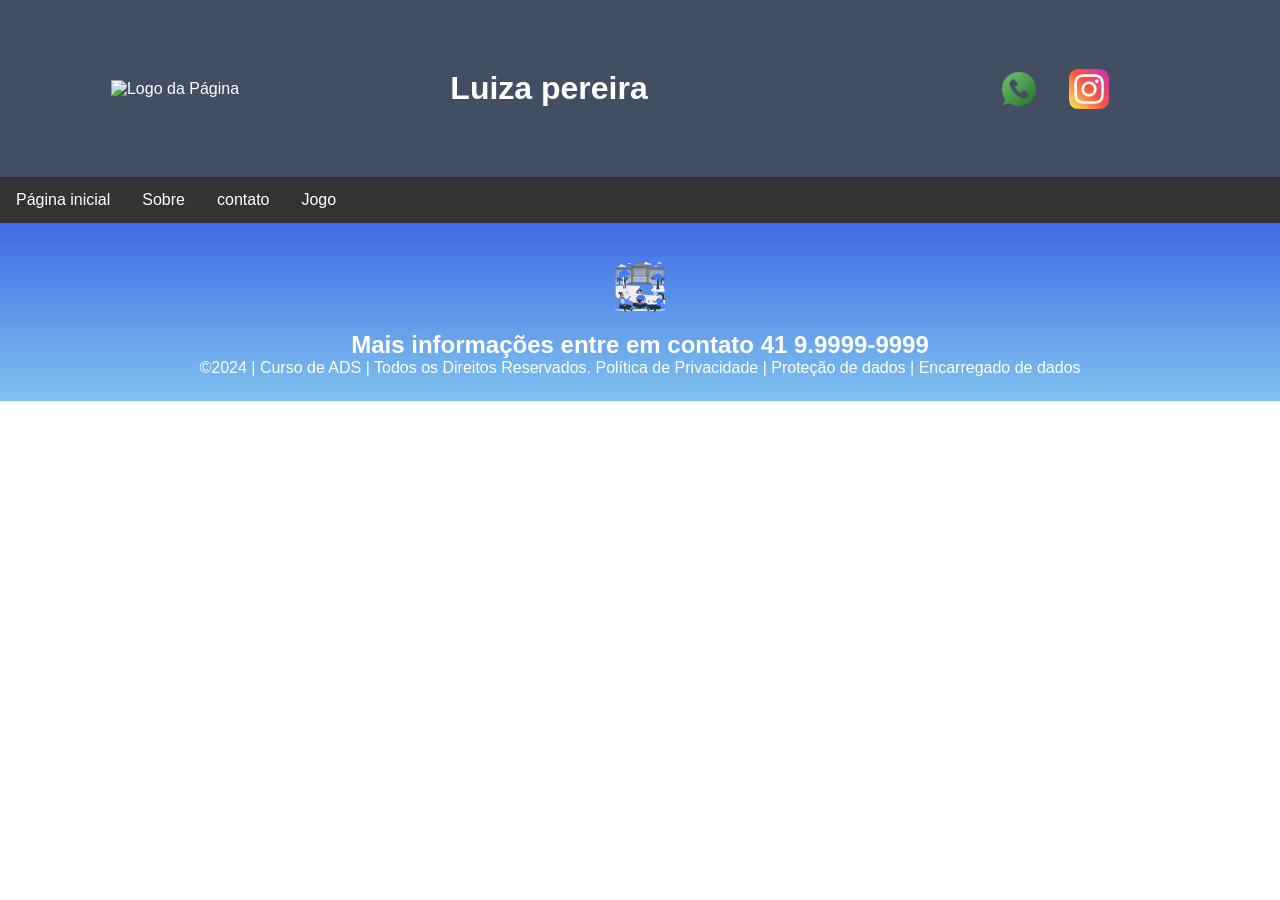
==== jogo.html @ f3a79546 "15" ====
<!DOCTYPE html>
<html lang="pt-br">
<head>
<meta charset="UTF-8">
<meta name="viewport" content="width=device-width, initial-scale=1.0">
<title>Home | Luiza pereira</title>
<link rel="stylesheet" href="style.css">
</head>
<body>
<!--header é a parte do cabeçalho do site, é o topo da página-->
<header class="cabecalho-itens">
<img class="cabecalho_imagem" src="logo_Luiza.png" alt="Logo da
Página">
<h1 class="titulo_site">Luiza pereira</h1>
<div class="sociais">
<img class="sociais" src="whatsapp.png" alt="Logo do Whats da
Escola">

<img class="sociais" src="instagram.png" alt="instagram da
Escola">
</div>
</header>

<!--menu-->
<ul>
  <li><a href="index.html">Página inicial</a></li>
  <li><a href="sobre.html">Sobre</a></li>
  <li><a href="contato.html">contato</a></li>
  <li><a href="jogo.html">Jogo</a></li>
</ul>

<!--conteudo-->








<!--Seção rodapé é a parte final da paragrafo 3 da página-->
<footer class="escola">
<img class="logo_rodape" src="logo_nossa_escola.png" alt="Logo da Escola">
<h2 class="escola-título">Mais informações entre em contato<a class="link"

href="https://wa.me/5541999999999"> 41 9.9999-9999 </a></h2>
<p></p>
<p>©2024 | Curso de ADS | Todos os Direitos Reservados.
Política de Privacidade | Proteção de dados | Encarregado de dados</p>
<p> </p>
</footer>
</body>
</html>
---- style.css ----
*{
margin: 0;
padding: 0;
box-sizing: border-box;
}
body{
font-family: "Poppins", sans-serif;
}
header{
background-color: #424e61;
color: white;
width: 100%;
padding: 20px;
}
.cabecalho-itens{
max-width: 1980px;
margin: 0 auto;
display: flex;
align-items: center;
justify-content: center;
}
.cabecalho-imagem{
width: 10%;
display: flex;
justify-content: flex-start;
align-items: center;
}
.titulo_site{
padding: 50px;
text-align: center;
width: 50%;
font: 30px;
}
.sociais{
display: flex;
justify-content: flex-end;
width: 25%;
padding-right: 30px;
}
.banner1{
display: flex;
justify-content: center;
}
.estudante_titulo{
padding: 50px;
text-align: center;

}
.estudante-nome{
text-align: center;
}
.estudante-imagem{
width: 120px;
}
.estudante-icone{
width: 38px;
padding: 4px 8px;
}
.estudante{
background-image: background-color(#ee7e16);
padding: 24px 0;
}

.estudante.div{
text-align: center;
padding: 24px 0;
}
.estudantes_todos{
display: flex;
justify-content: space-around;
}
.escola{
background-image: linear-gradient(#406be3,#7FC2EF);
color: white;
display: flex;
justify-content:center;
padding: 24px 0;
text-align:center;
display:block;
}
.escola-titulo{
padding: 100px;
text-align: center;
}
.logo_rodape{
height: 80px;
padding: 12px 0;

}

.link{
color: #ffffff;
text-decoration: none;
}

ul {
  list-style-type: none;
  margin: 0;
  padding: 0;
  overflow: hidden;
  background-color: #333333;
}

ul li {
  float: left;
}

ul li a {
  display: block;
  color: white;
  text-align: center;
  padding: 14px 16px;
  text-decoration: none;
}

ul li a:hover {
  background-color: #111111;
}
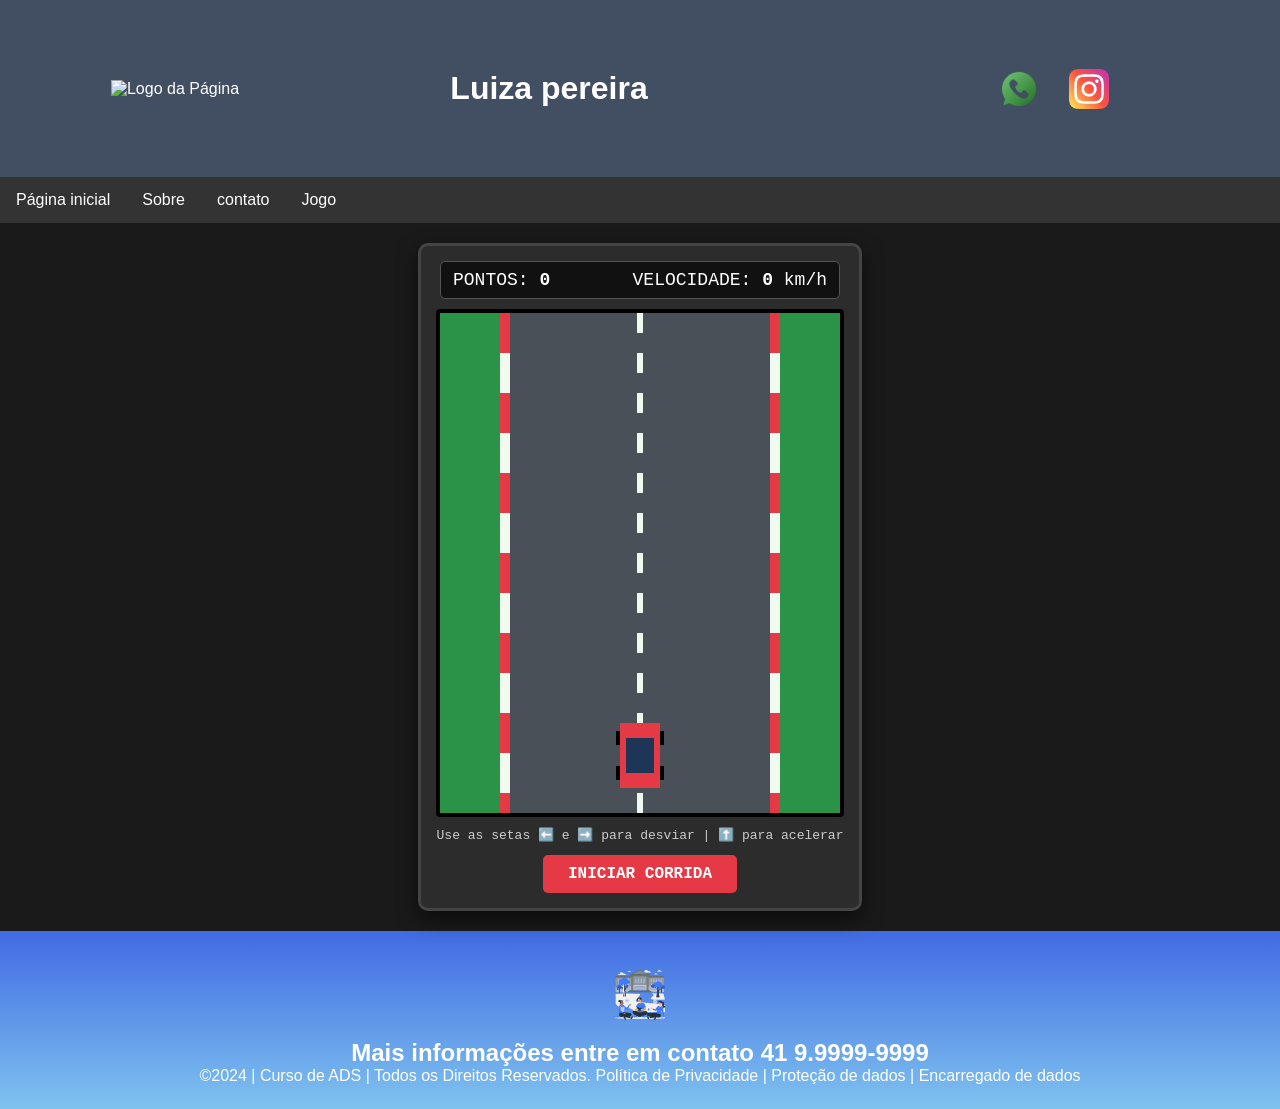
==== commit c957e873: "34" ====
--- a/jogo.html
+++ b/jogo.html
@@ -31,6 +31,24 @@
 
 <!--conteudo-->
 
+<!-- INSIRA ENTRE O CABEÇALHO E O RODAPÉ DO SEU JOGOS.HTML -->
+<main class="area-central-jogo">
+    <div class="game-container">
+        <div class="hud">
+            <span>PONTOS: <strong id="score">0</strong></span>
+            <span>VELOCIDADE: <strong id="speed">0</strong> km/h</span>
+        </div>
+        
+        <canvas id="enduroCanvas" width="400" height="500"></canvas>
+        
+        <div class="controles-info">
+            Use as setas <strong>⬅️</strong> e <strong>➡️</strong> para desviar | <strong>⬆️</strong> para acelerar
+        </div>
+        <button id="btnStart" class="btn-jogar">INICIAR CORRIDA</button>
+    </div>
+</main>
+
+
 
 
 
@@ -50,4 +68,6 @@
 <p> </p>
 </footer>
 </body>
+<!-- Certifique-se de chamar o script antes de fechar a tag </body> -->
+<script src="script.js"></script>
 </html>
--- a/style.css
+++ b/style.css
@@ -117,4 +117,73 @@
   background-color: #111111;
 }
 
+/* ESTILOS DO JOGO ENDURO */
+.area-central-jogo {
+    display: flex;
+    justify-content: center;
+    align-items: center;
+    min-height: 70vh; /* Garante espaço entre cabeçalho e rodapé */
+    padding: 20px;
+    background-color: #1a1a1a;
+}
 
+.game-container {
+    display: flex;
+    flex-direction: column;
+    align-items: center;
+    background-color: #2c2c2c;
+    padding: 15px;
+    border-radius: 10px;
+    box-shadow: 0 8px 20px rgba(0, 0, 0, 0.6);
+    border: 3px solid #444;
+    font-family: 'Courier New', Courier, monospace;
+    color: #fff;
+}
+
+.hud {
+    display: flex;
+    justify-content: space-between;
+    width: 100%;
+    max-width: 400px;
+    margin-bottom: 10px;
+    font-size: 18px;
+    background: #111;
+    padding: 8px 12px;
+    border-radius: 5px;
+    box-sizing: border-box;
+    border: 1px solid #555;
+}
+
+#enduroCanvas {
+    background-color: #333;
+    border: 4px solid #000;
+    border-radius: 4px;
+    display: block;
+    max-width: 100%;
+}
+
+.controles-info {
+    margin-top: 10px;
+    font-size: 13px;
+    color: #ccc;
+    text-align: center;
+}
+
+.btn-jogar {
+    margin-top: 12px;
+    padding: 10px 25px;
+    font-size: 16px;
+    font-weight: bold;
+    font-family: inherit;
+    color: #fff;
+    background-color: #e63946;
+    border: none;
+    border-radius: 5px;
+    cursor: pointer;
+    transition: background 0.2s;
+}
+
+.btn-jogar:hover {
+    background-color: #d62828;
+}
+
